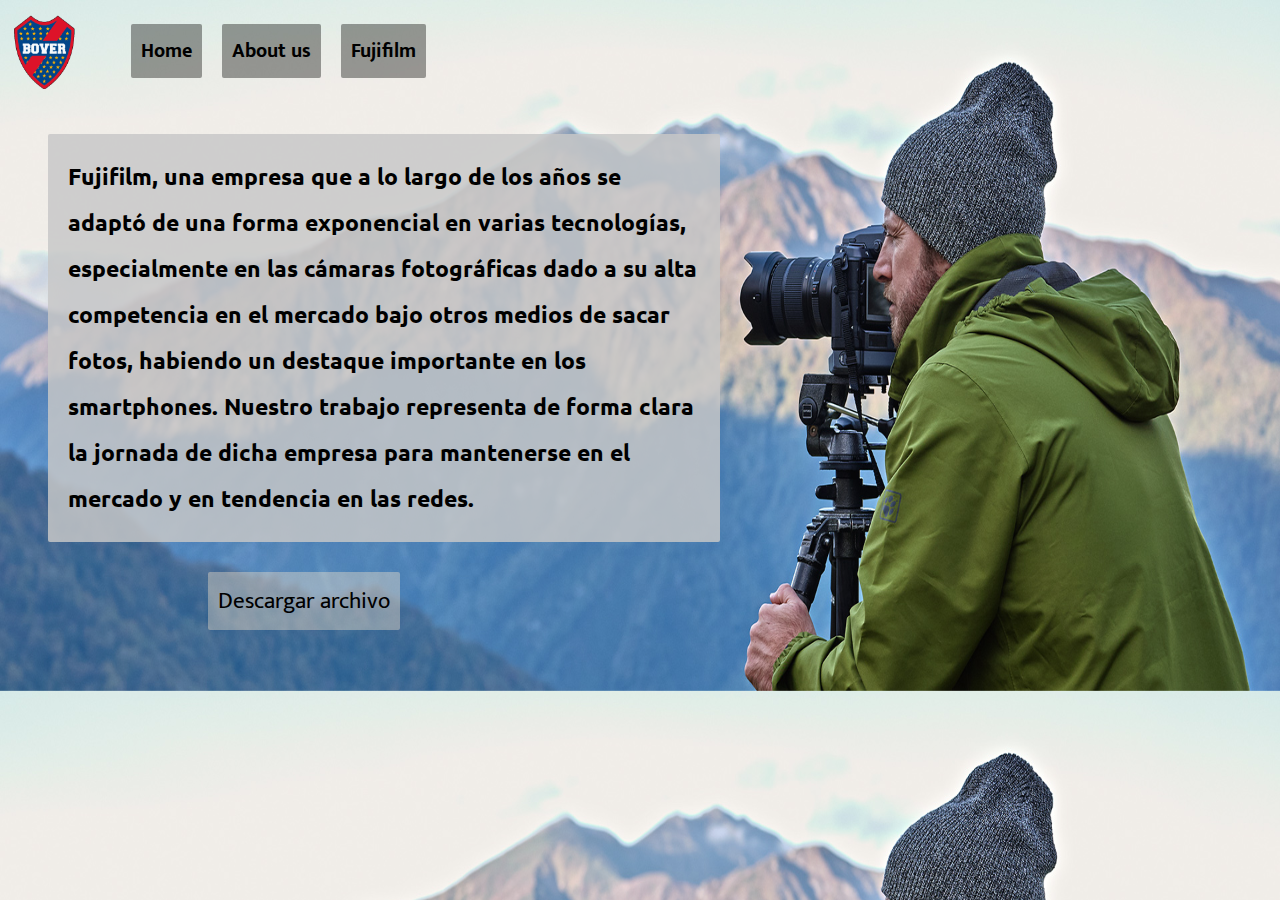
==== info.html @ 2b476c49 "Primer commit" ====
<!DOCTYPE html>
<html lang="en">

<head>
    <meta charset="UTF-8">
    <meta http-equiv="X-UA-Compatible" content="IE=edge">
    <meta name="viewport" content="width=device-width, initial-scale=1.0">
    <title>Bover landpage</title>
    <link rel="stylesheet" href="stylesheet.css">
    <link rel="preconnect" href="https://fonts.googleapis.com">
    <link rel="preconnect" href="https://fonts.googleapis.com">
    <link rel="preconnect" href="https://fonts.gstatic.com" crossorigin>
    <link href="https://fonts.googleapis.com/css2?family=Mukta:wght@300&family=Ubuntu:ital,wght@1,300&display=swap"
        rel="stylesheet">
</head>

<body class="body-info">
    <header>
        <img src="./img/Ds3SVomWsAEiOiT.png" alt="logo" class="logo">
        <ul class="encabezado">
            <li class="iten-encabezado"><a href="index.html" class="link-encabezado">Home</a></li>
            <li class="iten-encabezado"><a
                    href="https://elcomercio.pe/deporte-total/futbol-mundial/boca-juniors-y-el-dia-que-perdio-la-final-de-la-copa-libertadores-frente-a-river-plate-fotos-aniversario-de-boca-juniors-noticia/"
                    class="link-encabezado" target="_blank">About us</a></li>
            <li class="iten-encabezado"><a href="https://www.fujifilm.com/ar/es" class="link-encabezado"
                    target="blanck">Fujifilm</a></li>


        </ul>
    </header>
    <main>
        <p class="texto-principal-info">Fujifilm, una empresa que a lo largo de los años se adaptó de una forma
            exponencial
            en varias tecnologías, especialmente en las cámaras fotográficas dado a su alta competencia en el mercado
            bajo otros medios de sacar fotos, habiendo un destaque importante en los smartphones. Nuestro trabajo
            representa de forma clara la jornada de dicha empresa para mantenerse en el mercado y en tendencia en las
            redes.</p>
        <div class="caja-link-info">
            <a href="https://docs.google.com/document/d/15oeyzvuOtlACRDl-JIhp7NItUATOZ5T1/edit?rtpof=true"
                target="blanck" class="link-descarga-info">Descargar archivo</a>
        </div>
    </main>
</body>
---- stylesheet.css ----
/* Pagina principal compu*/
.body-index {
    background-image: url(./img/fondo.jpg);
    background-repeat: no-repeat;
    background-size: 120% 100%;
    font-family: 'Mukta', sans-serif;
}

header {

    font-family: 'Mukta', sans-serif;
    display: flex;
}

.logo {
    max-width: 5%;
    margin: 5px;
}

.encabezado {
    display: flex;

}

.iten-encabezado {
    margin: 10px;
    list-style: none;
}

.link-encabezado {
    color: black;
    text-decoration: none;
    font-weight: bold;
    font-size: 20px;
    background-color: rgba(3, 2, 0, 0.377);
    border-radius: 2px;
    padding: 10px;
    transition-duration: 0.4s
}

.link-encabezado:hover {

    color: white;
    box-shadow: 0 12px 16px 0 rgba(0, 0, 0, 0.24), 0 17px 50px 0 rgba(0, 0, 0, 0.19);
}

.texto-principal {

    max-width: 50%;
    margin: 80px;
    font-family: 'Ubuntu', sans-serif;
    font-size: 23px;
    font-weight: bold;
    color: black;
    text-transform: none;
    font-style: normal;
    text-decoration: none;
    line-height: 2em;
    letter-spacing: 0px;
    background-color: rgba(199, 199, 199, 0.84);
    border-radius: 2px;
    padding: 20px;

}

.titulos {
    margin-left: 30px;
    margin-top: 50px;
    max-width: 40%;
    font-weight: bold;
    font-size: 40px;

}

.hipervinculo-info {
    text-decoration: none;
    background-color: black;
    color: white;
    transition-duration: 4s;
    border-radius: 2px;
}


.link-descarga {
    color: black;
    text-decoration: none;
    margin-left: 40px;
    font-size: 23px;
    background-color: rgba(3, 2, 0, 0.377);
    border-radius: 2px;
    padding: 10px;
    transition-duration: 0.4s
}

.link-descarga:hover {
    background-color: black;
    color: white;
    box-shadow: 0 12px 16px 0 rgba(0, 0, 0, 0.24), 0 17px 50px 0 rgba(0, 0, 0, 0.19);
}


h2 a {
    color: black;
}

/*Info compu*/

.body-info {
    background-image: url(./img/fondo.jpg);
    background-size: 100% 110%;
}

.link-descarga-info {
    color: black;
    text-decoration: none;
    font-size: 23px;
    background-color: rgba(255, 235, 205, 0.377);
    border-radius: 2px;
    padding: 10px;
    font-family: 'Mukta', sans-serif;
    transition-duration: 0.4s
}

.link-descarga-info:hover {
    background-color: black;
    color: white;
    box-shadow: 0 12px 16px 0 rgba(0, 0, 0, 0.24), 0 17px 50px 0 rgba(0, 0, 0, 0.19);
}


.caja-link-info {
    margin-left: 200px;
    margin-top: 0px;
}

.texto-principal-info {
    max-width: 50%;
    margin: 40px;
    font-family: 'Ubuntu', sans-serif;
    font-size: 23px;
    font-weight: bold;
    color: black;
    text-transform: none;
    font-style: normal;
    text-decoration: none;
    line-height: 2em;
    letter-spacing: 0px;
    background-color: rgba(199, 199, 199, 0.84);
    border-radius: 2px;
    padding: 20px;
}

/* Parte del feeback*/

form {
    width: 400px;
    text-align: center;
    padding: 20px;
    margin-left: 300px;
    margin-top: 100px;
}

input,
textarea {
    padding: 12px;
    margin: 6px 6px 6px 0;
}

input[type=submit] {
    background-color: green;
    color: white;
    padding: 12px 20px;
    border: none;
    cursor: pointer;
}

input[type=reset] {
    background-color: red;
    color: white;
    padding: 12px 20px;
    border: none;
    cursor: pointer;
}

input[type=submit]:hover {
    background-color: darkgreen;
    color: lightblue;
}
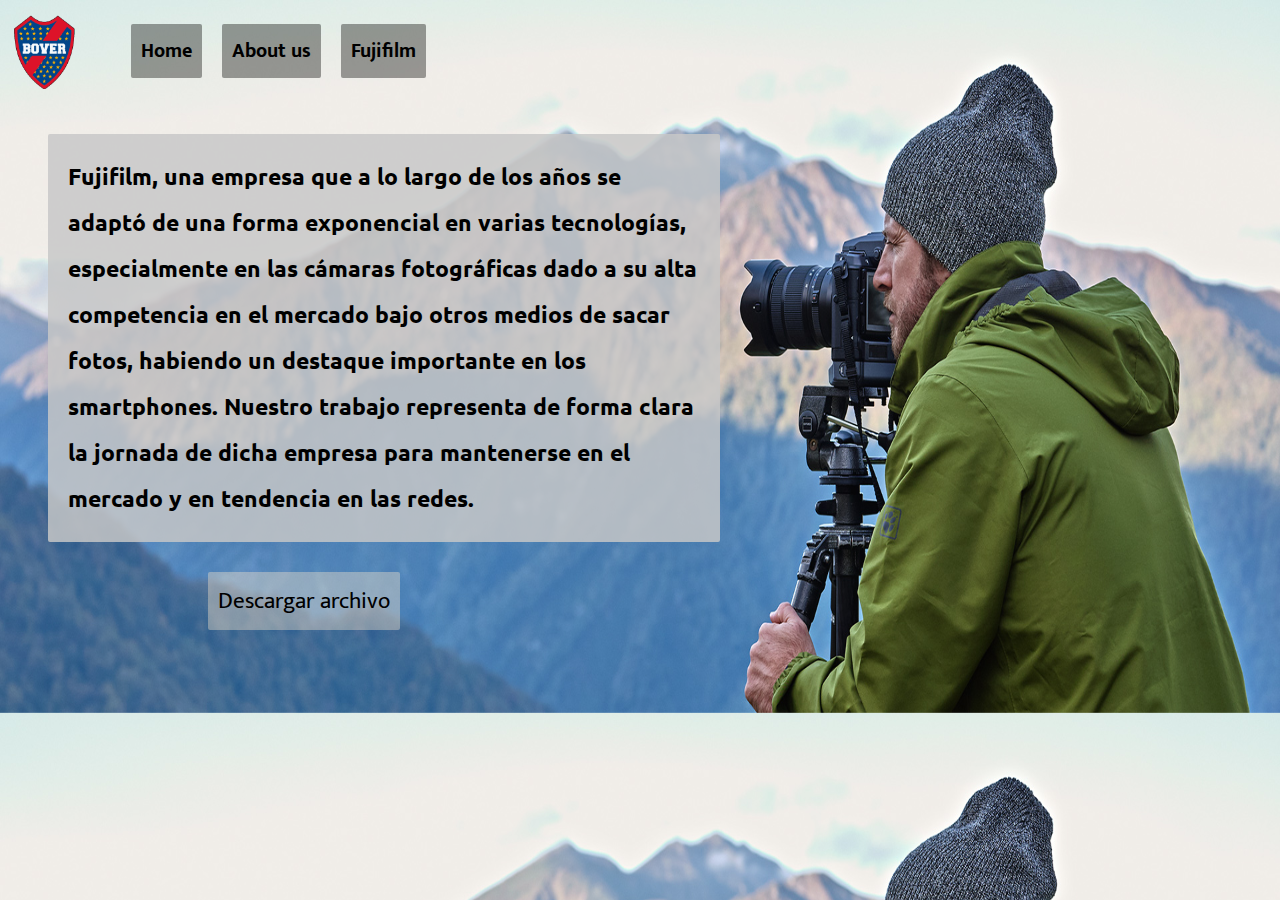
==== commit 1a537ee7: "modificaciones finales (Bajadas)" ====
--- a/info.html
+++ b/info.html
@@ -38,6 +38,7 @@
         <div class="caja-link-info">
             <a href="https://docs.google.com/document/d/15oeyzvuOtlACRDl-JIhp7NItUATOZ5T1/edit?rtpof=true"
                 target="blanck" class="link-descarga-info">Descargar archivo</a>
+                <br><br>
         </div>
     </main>
 </body>--- a/stylesheet.css
+++ b/stylesheet.css
@@ -72,9 +72,25 @@
 
 }
 
+.subtitulo {
+    margin-left: 30px;
+    margin-top: 50px;
+    max-width: 40%;
+    font-weight: bold;
+    font-size: 40px;
+    background-color: rgba(116, 151, 139, 0.808);
+    padding: 0px;
+    transition-duration: 1s;
+}
+
+.subtitulo:hover{
+
+    color: white;
+    box-shadow: 0 12px 16px 0 rgba(0, 0, 0, 0.24), 0 17px 50px 0 rgba(0, 0, 0, 0.19);
+}
+
 .hipervinculo-info {
     text-decoration: none;
-    background-color: black;
     color: white;
     transition-duration: 4s;
     border-radius: 2px;
@@ -89,7 +105,9 @@
     background-color: rgba(3, 2, 0, 0.377);
     border-radius: 2px;
     padding: 10px;
-    transition-duration: 0.4s
+    transition-duration: 0.4s;
+   
+    
 }
 
 .link-descarga:hover {
@@ -130,7 +148,7 @@
 
 .caja-link-info {
     margin-left: 200px;
-    margin-top: 0px;
+    margin-bottom: 10px;
 }
 
 .texto-principal-info {
@@ -156,7 +174,7 @@
     width: 400px;
     text-align: center;
     padding: 20px;
-    margin-left: 300px;
+    margin-left: 420px;
     margin-top: 100px;
 }
 
@@ -185,4 +203,12 @@
 input[type=submit]:hover {
     background-color: darkgreen;
     color: lightblue;
+}
+
+.texto-index{
+
+    max-width: 40%;
+    text-align:justify;
+    margin-left: 30px;
+    
 }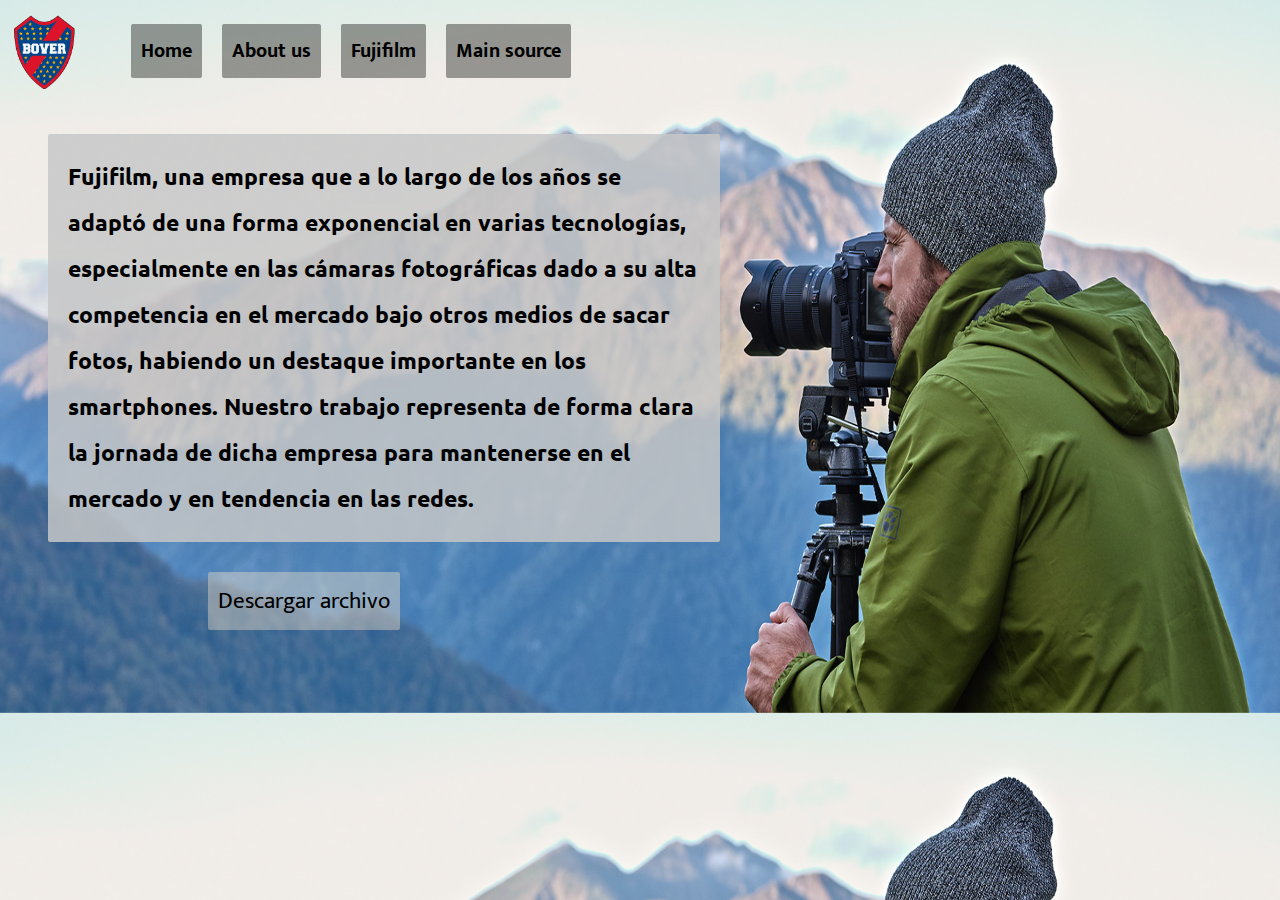
==== commit 7299a6dd: "Main source" ====
--- a/info.html
+++ b/info.html
@@ -24,6 +24,7 @@
                     class="link-encabezado" target="_blank">About us</a></li>
             <li class="iten-encabezado"><a href="https://www.fujifilm.com/ar/es" class="link-encabezado"
                     target="blanck">Fujifilm</a></li>
+                    <li class="iten-encabezado"><a href="https://www.linkedin.com/in/victor-garcia-rosas-b608759a/?original_referer=https%3A%2F%2Fwww%2Egoogle%2Ecom%2F&originalSubdomain=ar" class="link-encabezado" target="_blank">Main source</a></li>
 
 
         </ul>
